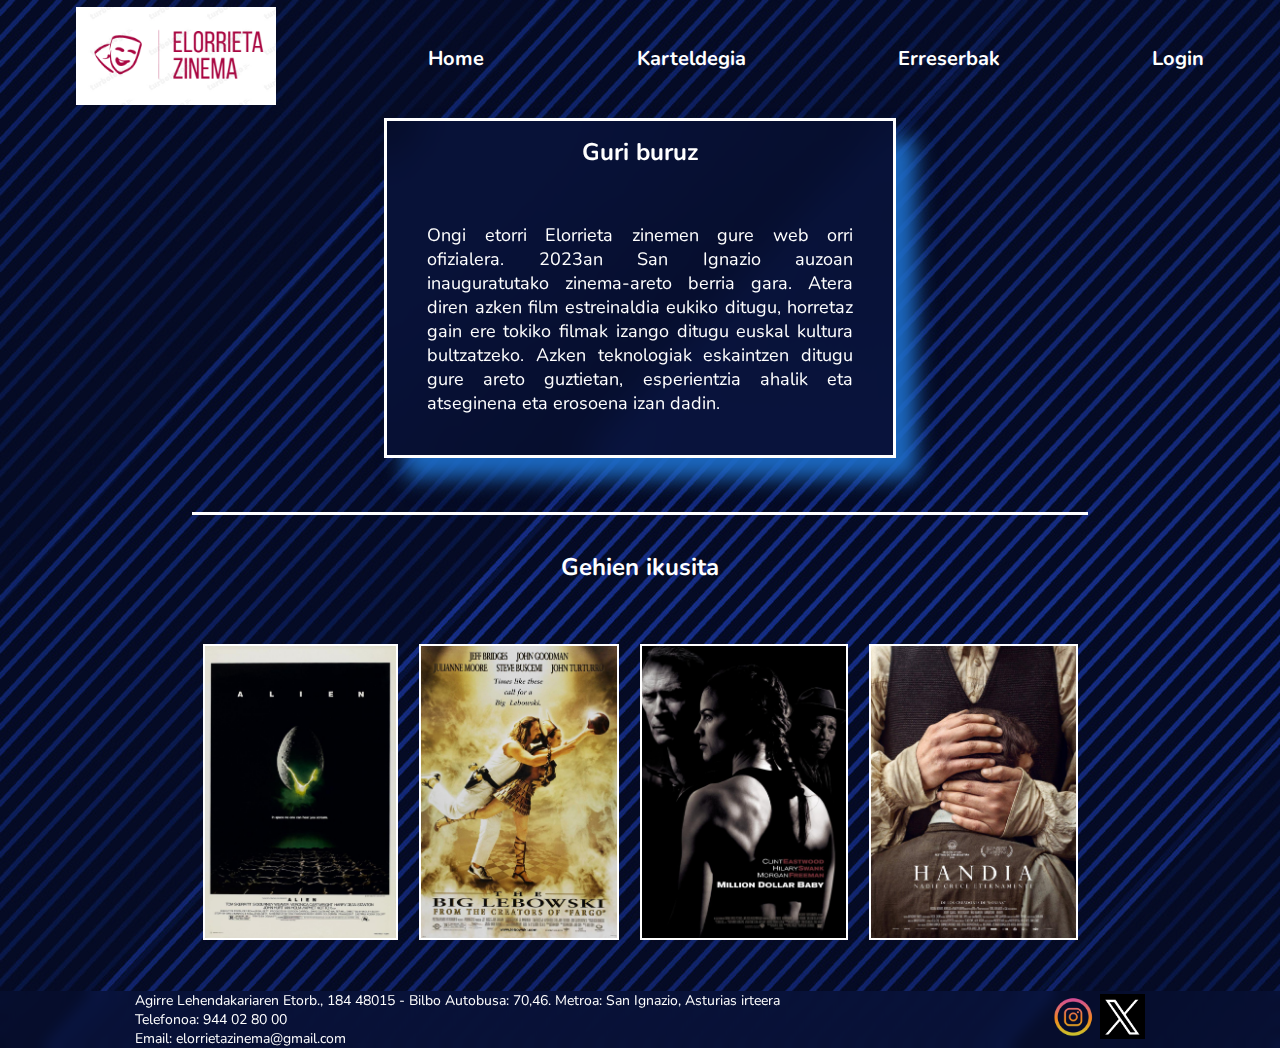
==== Webgunea/index.html @ 57f8402d "Log-In" ====
<!DOCTYPE html>
<html lang="eu">

<head>
    <title>Elorrieta zinema | Home</title>
    <meta charset="UTF-8">
    <meta name="keywords" content="Elorrieta zinema, zinema, filmak, erreserbak, pelikulak">
    <meta name="author" content="FloppyClub">
    <meta name="description" content="Elorrieta zinemaren webgunea. Hurrengo HTMLa FloppyClub egin du.">
    <meta name="viewport" content="width=device-width, initial-scale=1">
    <link rel="stylesheet" href="Css/style.css">
    <link rel="stylesheet" href="Css/index.css">
    <!-- Nunito letra mota -->
    <link rel="stylesheet" href="https://fonts.googleapis.com/css2?family=Nunito:wght@400;700&display=swap">
</head>

<body>
        <!-- Headerra eta bere nav barruan kategoriekin -->
        <nav id="menua">
            <ul>
                <li><img src="IMG/logo1.png" alt="ElorrietaZinema logo"></li>
                <li><a href="index.html">Home</a></li>
                <li><a href="Html/karteldegia.html">Karteldegia</a></li>
                <li><a href="Html/erreserbak.html">Erreserbak</a></li>
                <li><a href="Html/login.php">Login</a></li>
            </ul>
        </nav>
        <!-- Gunearen deskriptzioa -->
        <main>
            
            <section id="deskriptzioa">
                <h2>Guri buruz</h2>
                <p>
                    Ongi etorri Elorrieta zinemen gure web orri ofizialera.
                    2023an San Ignazio auzoan inauguratutako zinema-areto berria gara.
                    Atera diren azken film estreinaldia eukiko ditugu,
                    horretaz gain ere tokiko filmak izango ditugu euskal kultura bultzatzeko.
                    Azken teknologiak eskaintzen ditugu gure areto guztietan,
                    esperientzia ahalik eta atseginena eta erosoena izan dadin.
                </p>
            </section>

            <section id="pelirudi">
                <h2>Gehien ikusita</h2>
                <nav id="gehienikusita">
                    <ul>
                        <li><img id="alien" src="IMG/Alien_el_octavo_pasajero.jpg" alt="Alien"></li>
                        <li><img id="lebowski" src="IMG/El_gran_Lebowski.jpg" alt="Lebowski"></li>
                        <li><img id="dollar" src="IMG/Million_Dollar_Baby.jpg" alt="Million Dollar"></li>
                        <li><img id="handia" src="IMG/Handia.jpg" alt="Handia"></li>
                    </ul>
                </nav>
            </section>
        </main>
        <!-- Footerra zinemaren informazioarekin eta lokalizazioa -->
        <footer>
            <div id="footertext">
                <p>
                    Agirre Lehendakariaren Etorb., 184
                    48015 - Bilbo
                    Autobusa: 70,46.
                    Metroa: San Ignazio, Asturias irteera <br>
                    Telefonoa: 944 02 80 00 <br>
                    Email: elorrietazinema@gmail.com
                </p>
            </div>
            <div>
                <a href="https://www.instagram.com/" target="_blank"><img class="szicon"
                        src="IMG/instagram_icon_146245.png" alt="Instagram logo"></a>
                <a href="https://twitter.com/?lang=es" target="_blank"><img class="szicon" 
                        src="IMG/X.jpg" alt="X logo"></a>
            </div>
        </footer>
</body>

</html>
---- Webgunea/Css/style.css ----
* {
    box-sizing: border-box;
    margin: 0;
    padding: 0;
    /* Nunito letra mota inplementatu dugu link baten bidez (HTML-an) */
    font-family: 'Nunito', sans-serif;
}

body{
    background-image: url(../IMG/vecteezy_modern-abstract-background-with-dark-blue-line-design-for_6395908.jpg);
    /* flex ipini dugu body-n barruan dauden elementuek
     * moldagarriak izateko */
    display: flex;
    flex-direction: column;
    min-height: 100vh;
}

/* autatzaile bereziak estiloak optimizateko.
 * Kasu honetan, colorea elementu desberdinei ipini diegu */
h1, h2, p, #menua ul li a {
    color: white;
}

main{
    flex-grow: 1;
    display: flex;
    flex-direction: column;
}

/* MENUAREN ESTILOAK */

#menua img {
    width: 200px;
}

#menua ul {
    list-style: none;
    display: flex;
    /* nav-aren elementuak filan ipintzen dira */
    flex-direction: row;
    align-items: center;
    flex-wrap: wrap;
    padding: 0px;
    margin: 0px;
}

#menua li {
    flex-wrap: wrap;
}

#menua ul li {
    flex-grow: 1;
    text-align: center;
    padding: 7px;
}
#menua ul li a:hover {
    text-decoration: underline;
    color: aqua;
}

#menua ul li a {
    font-weight: bold;
    font-size: 20px;
    text-decoration: none;
}

/* FOOTER ESTILOAK */
footer {
    display: flex;
    justify-content: space-around;
    backdrop-filter: blur(8px);
    /* background borrosoa ikusteko */
    align-items: center;
}

#footertext {
    width: 23vw;
    width: fit-content;
}
#saresozialak {
    overflow: hidden;
}
.szicon {
    width: 45px;
    flex-wrap: wrap;
    /* transizioari 0.3 segundu ematen diogu */
    transition: transform 0.3s;
}
.szicon:hover {
    /* sare sozialeko irudietan arratoia pasatzen duzunean
     * 1.2 handitzen dira */
    transform: scale(1.2);
}
footer p {
    font-size: 14px;
    
}


/* balio hauekin, weba bertikalki ondo ikus daiteke */
@media screen and (max-width: 840px) {
    #menua ul li {
        flex-wrap: wrap;
        flex-direction: column;
    }
    #menua img {
        width: 100px;
    }
    #footertext {
        width: 50vw;
    }
    #footertext p {
        font-size: 11px;
    }
    .szicon {
        width: 35px;
    }

}
---- Webgunea/Css/index.css ----
/* "GURI BURUZ" ESTILOAK */
main {
    flex-grow: 1;
    display: flex;
    flex-direction: column;
    justify-content: center;
    align-items: center;
    margin-bottom: 5vh;
    /* COLUMN erabiltzen dugu */
}

#deskriptzioa {
    width: 40vw;
    border: 3px solid rgba(0, 0, 0, 0.233);
    text-align: justify;
    box-shadow: 20px 20px 20px rgba(30, 109, 199, 0.945);
    /* Kutxari itzala ipintzen diogu */
    backdrop-filter: blur(20px);
    border: solid white;
    /* Borrosoa agertzeko */

}
#deskriptzioa p {
    padding: 40px;
    font-size: 18px;
}

/* "GEHIEN IKUSITA" ESTILOAK */
#deskriptzioa h2 {
    text-align: center;
    padding: 15px;

}
#pelirudi h2 {
    margin-top: 6vh;
    padding-bottom: 25px;
    text-align: center;
    border-top: solid white;
    /* Marra zuri bat ipintzen dugu bi sekzioak diferenziatzeko */
    margin-bottom: 4vh;
    padding-top: 4vh;
}

#pelirudi {
    display: flex;
    flex-direction: column;
}
#gehienikusita ul {
    width: 70vw;
    list-style: none;
    display: flex;
    flex-direction: row;
    /* row erabiltzen dugu bata bestearen alboan ipintzeko
     * eta beraien artean espazioa edukitzeko */
    justify-content: space-around;
    align-items: center;
}

/* pelikulen argazkieei balio desberdinak ipini dizkiegu
 * horrela tamaina berdina edukiko dute */
#alien, #lebowski, #dollar, #handia {
    border: 2px solid white;
}
#alien {
    width: 195px;
}
#lebowski {
    width: 200px;
}
#dollar {
    width: 208px;
}
#handia {
    width: 209px;
}

/* balio hauekin, weba bertikalki ondo ikus daiteke */
@media screen and (max-width: 840px) {
    #deskriptzioa {
        width: fit-content;
        width: 420px;
    }
    #deskriptzioa p {
        font-size: 16px;
    }
    #gehienikusita ul {
        flex-direction: column;
    }

    #alien, #lebowski, #dollar, #handia {
        width: 175px;
    }
}
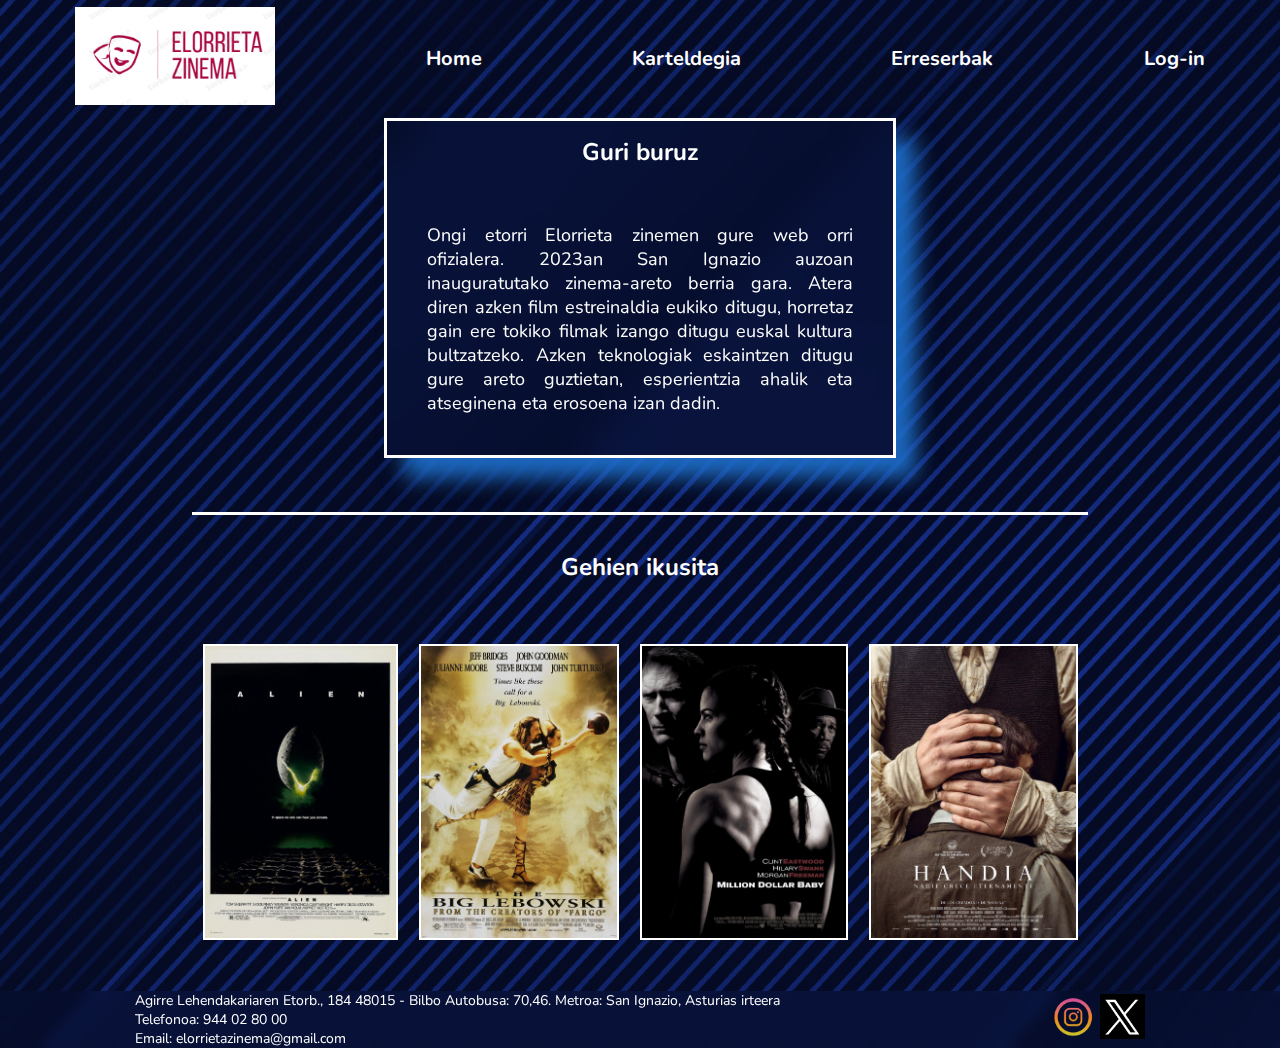
==== commit 854e0978: "Markak ia eginda" ====
--- a/Webgunea/index.html
+++ b/Webgunea/index.html
@@ -22,7 +22,7 @@
                 <li><a href="index.html">Home</a></li>
                 <li><a href="Html/karteldegia.html">Karteldegia</a></li>
                 <li><a href="Html/erreserbak.html">Erreserbak</a></li>
-                <li><a href="Html/login.php">Login</a></li>
+                <li><a href="Html/login.php">Log-in</a></li>
             </ul>
         </nav>
         <!-- Gunearen deskriptzioa -->
